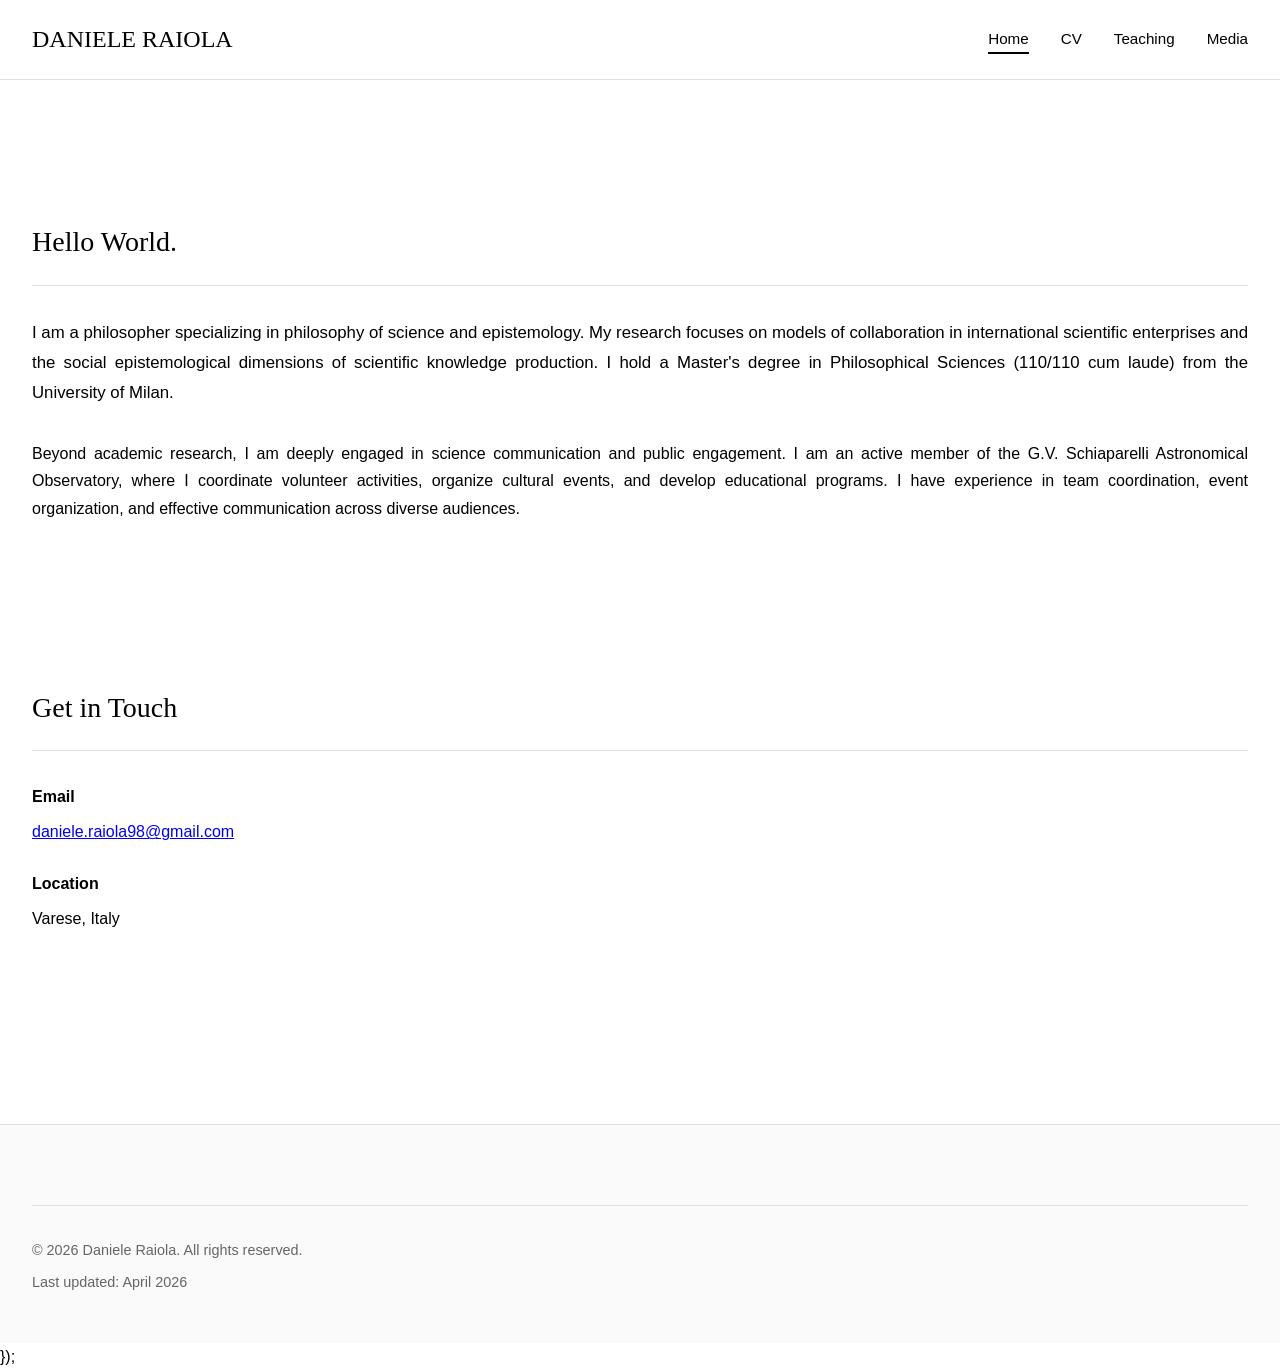
==== index.html @ 585daf6e "Refactor CV and media sections: remove redundant content and enhance layout for larger screens" ====
<!DOCTYPE html>
<html lang="en">
<head>
    <meta charset="UTF-8">
    <meta name="viewport" content="width=device-width, initial-scale=1.0">
    <meta name="description" content="Daniele Raiola - Philosophy of Science, Epistemology, Scientific Collaboration">
    <meta name="author" content="Daniele Raiola">
    <title>Daniele Raiola</title>
    <link rel="stylesheet" href="styles/main.css">
</head>
<body>
    <a href="#main-content" class="skip-to-content">Skip to content</a>

    <!-- Navigation Header -->
    <header class="header">
        <div class="container">
            <div class="header-content">
                <div class="title-block">
                    <h1>DANIELE RAIOLA</h1>
                </div>
                <nav class="nav">
                    <a href="index.html" class="nav-link active">Home</a>
                    <a href="cv.html" class="nav-link">CV</a>
                    <a href="teaching.html" class="nav-link">Teaching</a>
                    <a href="media.html" class="nav-link">Media</a>
                </nav>
            </div>
        </div>
    </header>

    <main id="main-content">
        <!-- Hero/Intro Section -->
        <section class="section">
            <div class="container">
                <h2>Hello World.</h2>
                
                <p class="section-intro">
                    I am a philosopher specializing in philosophy of science and epistemology. 
                    My research focuses on models of collaboration in international scientific enterprises 
                    and the social epistemological dimensions of scientific knowledge production. 
                    I hold a Master's degree in Philosophical Sciences (110/110 cum laude) from the University of Milan.
                </p>

                <p>
                    Beyond academic research, I am deeply engaged in science communication and public engagement. 
                    I am an active member of the G.V. Schiaparelli Astronomical Observatory, where I coordinate volunteer activities, 
                    organize cultural events, and develop educational programs. I have experience in team coordination, 
                    event organization, and effective communication across diverse audiences.
                </p>
            </div>
        </section>

        <!-- Contact Section -->
        <section id="contact" class="section">
            <div class="container">
                <h2>Get in Touch</h2>
                
                <div class="contact-info">
                    <div class="contact-item">
                        <strong>Email</strong>
                        <a href="mailto:daniele.raiola98@gmail.com">daniele.raiola98@gmail.com</a>
                    </div>
                    <div class="contact-item">
                        <strong>Location</strong>
                        Varese, Italy
                    </div>
                </div>
            </div>
        </section>
    </main>

    <!-- Footer -->
    <footer class="footer">
        <div class="container">
            <div class="footer-meta">
                <p class="copyright">© 2026 Daniele Raiola. All rights reserved.</p>
                <p class="last-updated">Last updated: April 2026</p>
            </div>
        </div>
    </footer>

    <!-- Smooth scroll behavior script -->
    <script>
        document.querySelectorAll('a[href^="#"]').forEach(anchor => {
            anchor.addEventListener('click', function (e) {
                e.preventDefault();
                const target = document.querySelector(this.getAttribute('href'));
                if (target) {
                    target.scrollIntoView({
                        behavior: 'smooth',
                        block: 'start'
                    });
                }
            });
        });
    </script>
</body>
</html>
        });
    </script>
</body>
</html>
---- styles/main.css ----
/* ============================================================================
   ACADEMIC PORTFOLIO - DANIELE RAIOLA
   Minimalist design inspired by taralconley.org
   Black/white palette with serif headers
   ============================================================================ */

/* CSS Variables - Minimalist Black/White */
:root {
    --color-bg: #ffffff;
    --color-text: #000000;
    --color-text-light: #666666;
    --color-border: #e0e0e0;
    --color-accent: #0000ee;
    
    --font-serif: Georgia, "Palatino Linotype", "Book Antiqua", serif;
    --font-sans: -apple-system, BlinkMacSystemFont, "Segoe UI", Roboto, "Helvetica Neue", Arial, sans-serif;
    
    --spacing-xs: 0.5rem;
    --spacing-sm: 1rem;
    --spacing-md: 1.5rem;
    --spacing-lg: 2rem;
    --spacing-xl: 3rem;
    
    --transition: all 0.3s ease;
}

/* ============================================================================
   RESET & BASE STYLES
   ============================================================================ */

* {
    margin: 0;
    padding: 0;
    box-sizing: border-box;
}

html {
    scroll-behavior: smooth;
}

body {
    font-family: var(--font-sans);
    background-color: var(--color-bg);
    color: var(--color-text);
    line-height: 1.7;
    letter-spacing: 0;
}

/* ============================================================================
   TYPOGRAPHY
   ============================================================================ */

h1, h2, h3, h4, h5, h6 {
    font-family: var(--font-serif);
    font-weight: 400;
    line-height: 1.3;
    margin-bottom: var(--spacing-md);
    letter-spacing: 0;
}

h1 {
    font-size: 2.5rem;
    margin-bottom: var(--spacing-xs);
}

h2 {
    font-size: 1.75rem;
    margin-top: var(--spacing-xl);
    margin-bottom: var(--spacing-lg);
    border-bottom: 1px solid var(--color-border);
    padding-bottom: var(--spacing-md);
}

h3 {
    font-size: 1.25rem;
    margin-top: var(--spacing-lg);
    margin-bottom: var(--spacing-md);
}

h4 {
    font-size: 1.05rem;
    font-weight: 500;
    margin-bottom: var(--spacing-sm);
}

p {
    margin-bottom: var(--spacing-md);
    text-align: justify;
}

.tagline {
    font-size: 1rem;
    color: var(--color-text-light);
    font-weight: normal;
    margin-bottom: 0;
}

.section-intro {
    font-size: 1.05rem;
    line-height: 1.8;
    margin-bottom: var(--spacing-lg);
    color: var(--color-text);
}

/* ============================================================================
   LINKS & INTERACTIVE
   ============================================================================ */

a {
    color: var(--color-accent);
    text-decoration: underline;
    transition: color var(--transition);
}

a:hover {
    color: #000066;
    text-decoration: underline;
}

a.nav-link {
    text-decoration: none;
    color: var(--color-text);
    border-bottom: 2px solid transparent;
    transition: border-color var(--transition);
}

a.nav-link:hover {
    border-bottom: 2px solid var(--color-text);
    color: var(--color-text);
}

/* ============================================================================
   LAYOUT & CONTAINER
   ============================================================================ */

.container {
    max-width: 1400px;
    margin: 0 auto;
    padding: 0 var(--spacing-lg);
}

main {
    padding: var(--spacing-xl) 0;
}

.section {
    padding: var(--spacing-xl) 0;
    border-bottom: none;
}

.section:last-child {
    padding-bottom: var(--spacing-xl);
}

/* ============================================================================
   ACCESSIBILITY
   ============================================================================ */

.skip-to-content {
    position: absolute;
    top: -40px;
    left: 0;
    background: #000;
    color: #fff;
    padding: 8px;
    text-decoration: none;
    z-index: 100;
}

.skip-to-content:focus {
    top: 0;
}

/* ============================================================================
   HEADER & NAVIGATION
   ============================================================================ */

.header {
    background-color: var(--color-bg);
    border-bottom: 1px solid var(--color-border);
    position: sticky;
    top: 0;
    z-index: 100;
}

.header-content {
    display: flex;
    justify-content: space-between;
    align-items: center;
    padding: var(--spacing-md) 0;
    gap: var(--spacing-lg);
}

.title-block h1 {
    font-size: 1.5rem;
    margin-bottom: 0;
}

.nav {
    display: flex;
    gap: var(--spacing-lg);
    flex-wrap: wrap;
    justify-content: flex-end;
    align-items: center;
}

.nav-link {
    font-size: 0.95rem;
    font-weight: 500;
    color: var(--color-text);
    border-bottom: 2px solid transparent;
    transition: border-color var(--transition);
}

.nav-link:hover,
.nav-link.active {
    border-bottom: 2px solid var(--color-text);
}

/* ============================================================================
   EDUCATION & WORK ITEMS
   ============================================================================ */

.education-item,
.work-item {
    margin-bottom: var(--spacing-lg);
    padding-bottom: var(--spacing-lg);
    border-bottom: 1px solid var(--color-border);
}

.education-item:last-child,
.work-item:last-child {
    border-bottom: none;
    margin-bottom: 0;
    padding-bottom: 0;
}

.education-header,
.work-header {
    display: flex;
    justify-content: space-between;
    align-items: baseline;
    gap: var(--spacing-md);
    margin-bottom: var(--spacing-sm);
    flex-wrap: wrap;
}

.degree-title,
.position-title {
    margin-bottom: 0;
    font-size: 1.15rem;
    font-family: var(--font-serif);
}

.grade {
    font-size: 0.9rem;
    color: var(--color-text-light);
    font-weight: normal;
    white-space: nowrap;
}

.institution,
.organization {
    font-size: 1rem;
    color: var(--color-text);
    margin-bottom: var(--spacing-xs);
    font-weight: 500;
}

.date {
    font-size: 0.9rem;
    color: var(--color-text-light);
    margin-bottom: var(--spacing-md);
}

.details-list {
    list-style: none;
    padding-left: 0;
}

.details-list li {
    margin-bottom: var(--spacing-sm);
    color: var(--color-text);
    padding-left: var(--spacing-md);
    position: relative;
}

.details-list li::before {
    content: "•";
    position: absolute;
    left: 0;
    color: var(--color-text-light);
}

.details-list strong {
    color: var(--color-text);
    font-weight: 600;
}

/* ============================================================================
   SKILLS SECTION
   ============================================================================ */

.skills-grid {
    display: grid;
    grid-template-columns: repeat(auto-fit, minmax(250px, 1fr));
    gap: var(--spacing-lg);
    margin-top: var(--spacing-lg);
}

.skill-category {
    padding: var(--spacing-lg);
    border: 1px solid var(--color-border);
    background-color: #fafafa;
    border-radius: 0;
}

.skill-category-title {
    font-family: var(--font-serif);
    font-size: 1.1rem;
    margin-bottom: var(--spacing-md);
    color: var(--color-text);
    font-weight: 400;
}

.skill-list {
    list-style: none;
}

.skill-list li {
    padding: var(--spacing-xs) 0;
    color: var(--color-text);
    border-bottom: 1px solid var(--color-border);
    font-size: 0.95rem;
}

.skill-list li:last-child {
    border-bottom: none;
}

/* ============================================================================
   SPEAKING & CONFERENCES
   ============================================================================ */

.speaking-subsection {
    margin-bottom: var(--spacing-xl);
}

.speaking-subsection:last-child {
    margin-bottom: 0;
}

.subsection-title {
    font-family: var(--font-serif);
    font-size: 1.3rem;
    color: var(--color-text);
    margin-top: var(--spacing-lg);
    margin-bottom: var(--spacing-md);
    font-weight: 400;
    border-left: 3px solid var(--color-text);
    padding-left: var(--spacing-md);
}

.speaking-item {
    margin-bottom: var(--spacing-lg);
    padding-bottom: var(--spacing-lg);
    border-bottom: 1px solid var(--color-border);
}

.speaking-item:last-child {
    border-bottom: none;
    margin-bottom: 0;
    padding-bottom: 0;
}

.speaking-title {
    font-family: var(--font-serif);
    font-size: 1.1rem;
    color: var(--color-text);
    margin-bottom: var(--spacing-xs);
    font-weight: 400;
}

.speaking-subtitle {
    font-size: 0.95rem;
    color: var(--color-text-light);
    font-style: italic;
    margin-bottom: var(--spacing-sm);
}

.location {
    font-size: 0.95rem;
    color: var(--color-text-light);
    margin-top: var(--spacing-xs);
}

/* ============================================================================
   REFERENCES & CERTIFICATES
   ============================================================================ */

.references-grid {
    display: grid;
    grid-template-columns: repeat(auto-fit, minmax(280px, 1fr));
    gap: var(--spacing-lg);
    margin-top: var(--spacing-lg);
}

.reference-item,
.certificate-item {
    padding: var(--spacing-lg);
    border: 1px solid var(--color-border);
    background-color: #fafafa;
    border-radius: 0;
}

.reference-name {
    font-family: var(--font-serif);
    font-size: 1.1rem;
    margin-bottom: var(--spacing-xs);
    font-weight: 400;
}

.reference-title {
    font-size: 0.95rem;
    color: var(--color-text-light);
    margin-bottom: var(--spacing-sm);
}

.reference-contact {
    list-style: none;
}

.reference-contact li {
    font-size: 0.9rem;
    color: var(--color-text-light);
    margin-bottom: var(--spacing-xs);
}

.reference-contact li:last-child {
    margin-bottom: 0;
}

.cert-title {
    font-family: var(--font-serif);
    font-size: 1.1rem;
    margin-bottom: var(--spacing-xs);
    font-weight: 400;
}

.cert-issuer {
    font-size: 0.95rem;
    color: var(--color-text-light);
    margin-bottom: var(--spacing-sm);
}
}

.reference-title {
    font-size: 0.95rem;
    color: var(--color-text-secondary);
    margin-bottom: var(--spacing-sm);
}

.reference-contact {
    list-style: none;
}

.reference-contact li {
    font-size: 0.9rem;
    color: var(--color-text-secondary);
    margin-bottom: var(--spacing-xs);
}

.reference-contact li:last-child {
    margin-bottom: 0;
}

.cert-title {
    font-size: 1.1rem;
    margin-bottom: var(--spacing-xs);
}

.cert-issuer {
    font-size: 0.95rem;
    color: var(--color-text-secondary);
    margin-bottom: var(--spacing-sm);
}

/* ============================================================================
   FOOTER / CONTACT
   ============================================================================ */

.footer {
    background-color: #fafafa;
    border-top: 1px solid var(--color-border);
    padding: var(--spacing-xl) 0;
    margin-top: var(--spacing-xl);
}

.contact-info {
    display: flex;
    flex-direction: column;
    gap: var(--spacing-md);
    margin-bottom: var(--spacing-xl);
    font-size: 1rem;
}

.contact-item {
    display: flex;
    flex-direction: column;
    gap: var(--spacing-xs);
}

.contact-item strong {
    font-weight: 600;
}

.contact-item a {
    color: var(--color-accent);
    text-decoration: underline;
}

.contact-item a:hover {
    color: #000066;
}

.footer-meta {
    padding-top: var(--spacing-lg);
    border-top: 1px solid var(--color-border);
    font-size: 0.9rem;
    color: var(--color-text-light);
    text-align: center;
    margin-top: var(--spacing-lg);
}

.copyright {
    margin-bottom: var(--spacing-xs);
}

.last-updated {
    margin-bottom: 0;
}

.external-links {
    margin-top: var(--spacing-lg);
    padding-top: var(--spacing-lg);
    border-top: 1px solid var(--color-border);
    display: flex;
    gap: var(--spacing-md);
    justify-content: center;
    flex-wrap: wrap;
    font-size: 0.95rem;
}

.external-links a {
    color: var(--color-accent);
    text-decoration: underline;
}

/* ============================================================================
   DOWNLOAD SECTION
   ============================================================================ */

.download-section {
    margin: var(--spacing-lg) 0;
    text-align: center;
}

.download-btn {
    display: inline-block;
    padding: var(--spacing-sm) var(--spacing-lg);
    background-color: var(--color-text);
    color: var(--color-bg);
    border: 1px solid var(--color-text);
    border-radius: 0;
    font-weight: 500;
    font-size: 0.95rem;
    transition: var(--transition);
    text-decoration: none;
    cursor: pointer;
}

.download-btn:hover {
    background-color: #333;
    border-color: #333;
    color: var(--color-bg);
}

/* ============================================================================
   RESPONSIVE DESIGN
   ============================================================================ */

@media (max-width: 768px) {
    h1 {
        font-size: 2rem;
    }

    h2 {
        font-size: 1.5rem;
    }

    .container {
        padding: 0 var(--spacing-md);
    }

    .header-content {
        flex-direction: column;
        align-items: flex-start;
        padding: var(--spacing-md) 0;
        gap: var(--spacing-md);
    }

    .nav {
        width: 100%;
        justify-content: flex-start;
        gap: var(--spacing-md);
    }

    .nav-link {
        font-size: 0.9rem;
    }

    .education-header,
    .work-header {
        flex-direction: column;
        align-items: flex-start;
    }

    .grade {
        margin-top: var(--spacing-sm);
    }

    .skills-grid {
        grid-template-columns: 1fr;
    }

    .references-grid {
        grid-template-columns: 1fr;
    }

    main {
        padding: var(--spacing-lg) 0;
    }

    .section {
        padding: var(--spacing-lg) 0;
    }

    .header-content {
        gap: var(--spacing-md);
    }
}

@media (max-width: 480px) {
    h1 {
        font-size: 1.5rem;
    }

    h2 {
        font-size: 1.25rem;
    }

    .container {
        padding: 0 var(--spacing-sm);
    }

    .tagline {
        font-size: 0.95rem;
    }

    .nav {
        gap: var(--spacing-sm);
        flex-direction: column;
        align-items: flex-start;
    }

    .nav-link {
        font-size: 0.85rem;
    }

    .details-list li {
        padding-left: var(--spacing-md);
        font-size: 0.95rem;
    }

    .section {
        padding: var(--spacing-md) 0;
    }

    .speaking-subsection {
        margin-bottom: var(--spacing-lg);
    }

    .subsection-title {
        font-size: 1.1rem;
    }

    .external-links {
        flex-direction: column;
        gap: var(--spacing-sm);
    }
}

/* ============================================================================
   EXTRA LARGE SCREENS (1920px+)
   ============================================================================ */

@media (min-width: 1920px) {
    .container {
        max-width: 1600px;
    }

    h1 {
        font-size: 3rem;
    }

    h2 {
        font-size: 2rem;
    }

    h3 {
        font-size: 1.5rem;
    }

    p {
        font-size: 1.1rem;
    }

    .section-intro {
        font-size: 1.2rem;
    }
}

/* ============================================================================
   PRINT STYLES
   ============================================================================ */

@media print {
    .header {
        border-bottom: 1px solid #000;
        background-color: #fff;
        color: #000;
    }

    .nav {
        display: none;
    }

    body {
        background-color: #fff;
        color: #000;
    }

    a {
        color: #0000ee;
    }

    .footer {
        border-top: 1px solid #000;
    }
}
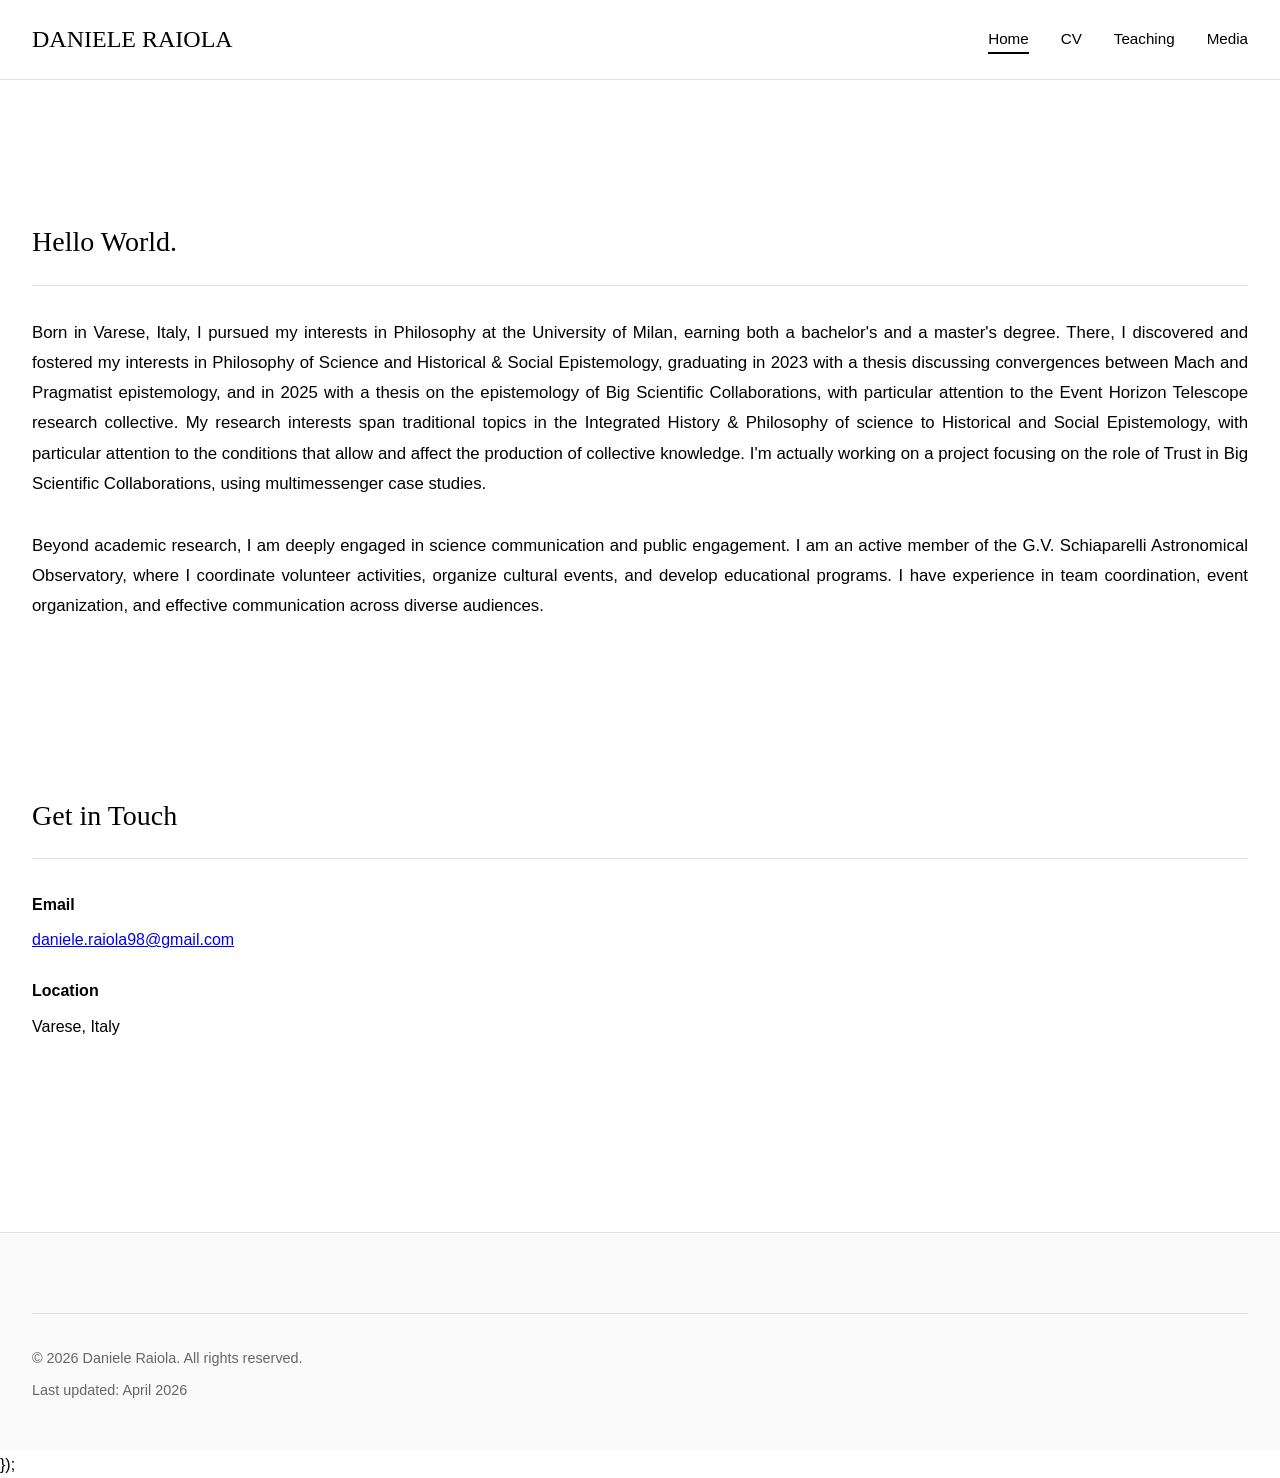
==== commit 7c9e5ec5: "Update personal introduction and add master thesis details to media section" ====
--- a/index.html
+++ b/index.html
@@ -35,13 +35,12 @@
                 <h2>Hello World.</h2>
                 
                 <p class="section-intro">
-                    I am a philosopher specializing in philosophy of science and epistemology. 
-                    My research focuses on models of collaboration in international scientific enterprises 
-                    and the social epistemological dimensions of scientific knowledge production. 
-                    I hold a Master's degree in Philosophical Sciences (110/110 cum laude) from the University of Milan.
+                    Born in Varese, Italy, I pursued my interests in Philosophy at the University of Milan, earning both a bachelor's and a master's degree. There, I discovered and fostered my interests in Philosophy of Science and Historical & Social Epistemology, graduating in 2023 with a thesis discussing convergences between Mach and Pragmatist epistemology, and in 2025 with a thesis on the epistemology of Big Scientific Collaborations, with particular attention to the Event Horizon Telescope research collective.
+                    My research interests span traditional topics in the Integrated History & Philosophy of science to Historical and Social Epistemology, with particular attention to the conditions that allow and affect the production of collective knowledge.
+                    I'm actually working on a project focusing on the role of Trust in Big Scientific Collaborations, using multimessenger case studies.
                 </p>
 
-                <p>
+                <p class="section-intro">
                     Beyond academic research, I am deeply engaged in science communication and public engagement. 
                     I am an active member of the G.V. Schiaparelli Astronomical Observatory, where I coordinate volunteer activities, 
                     organize cultural events, and develop educational programs. I have experience in team coordination, 
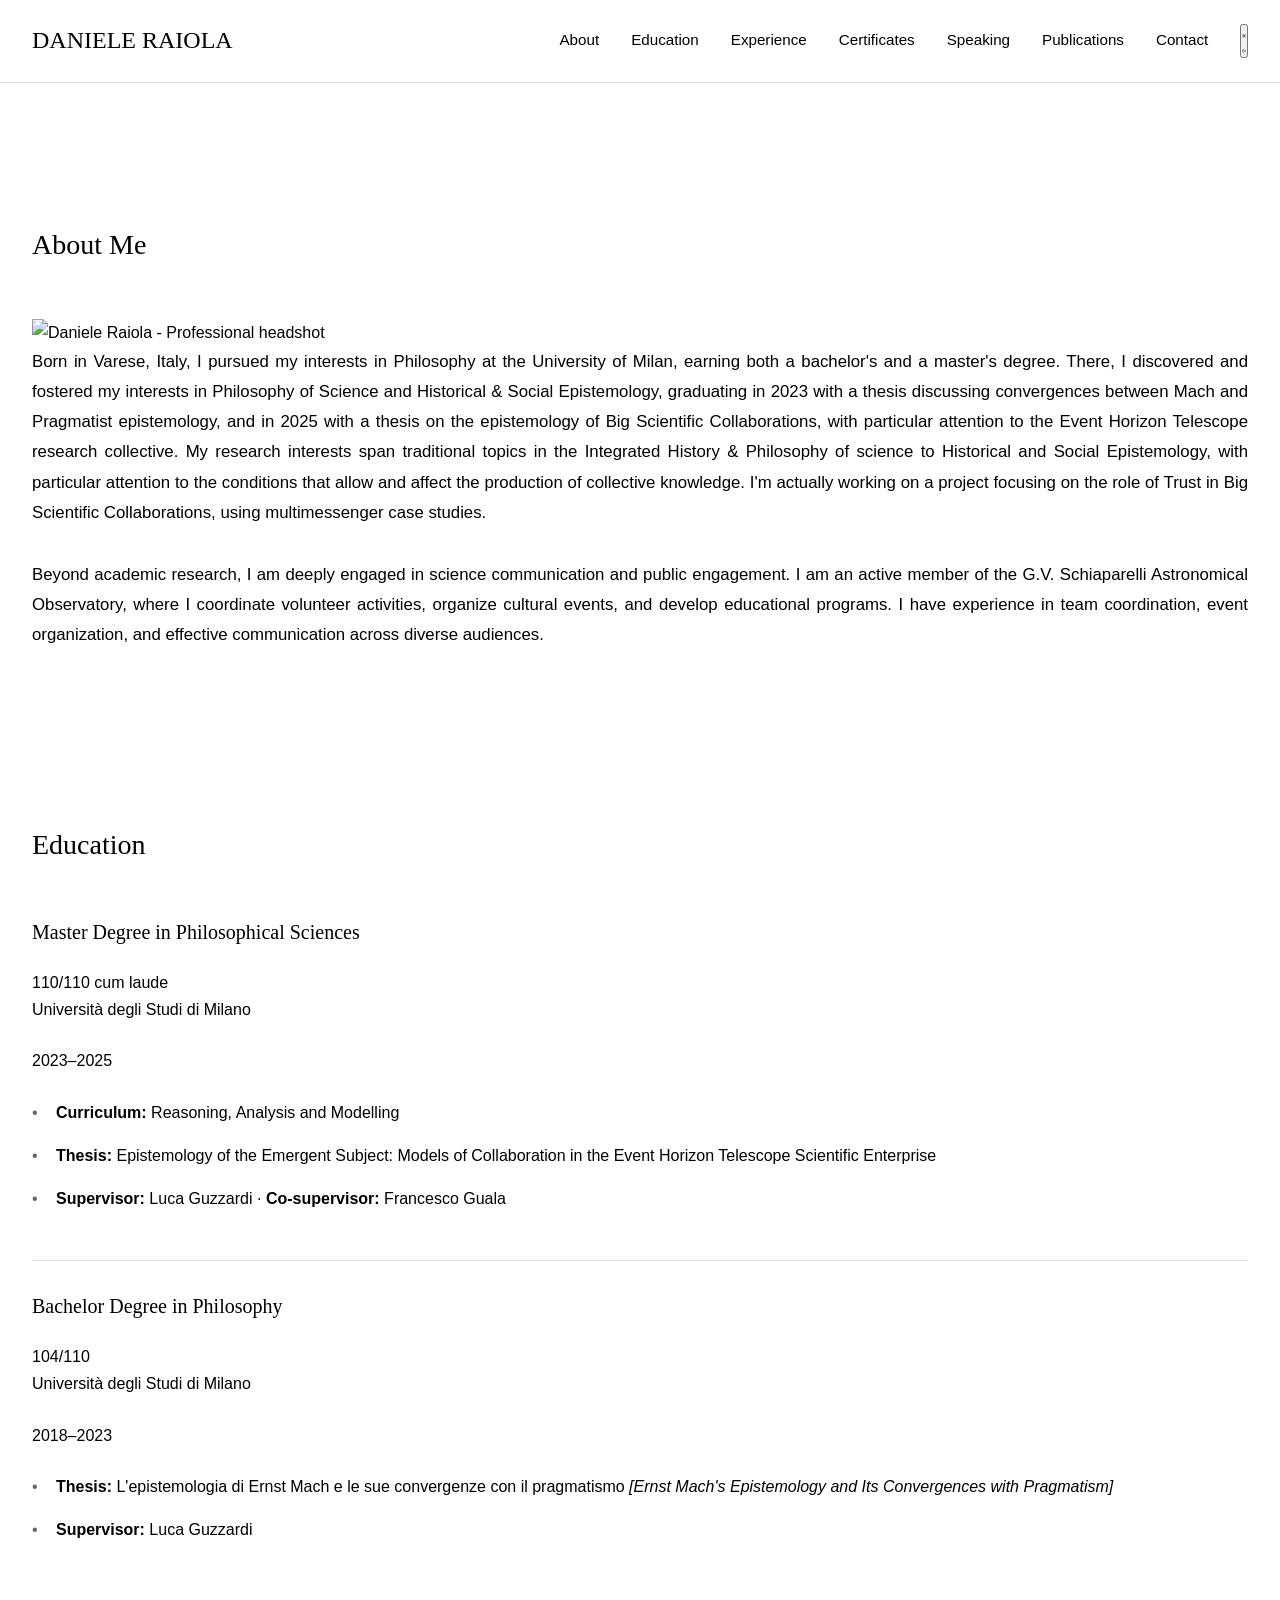
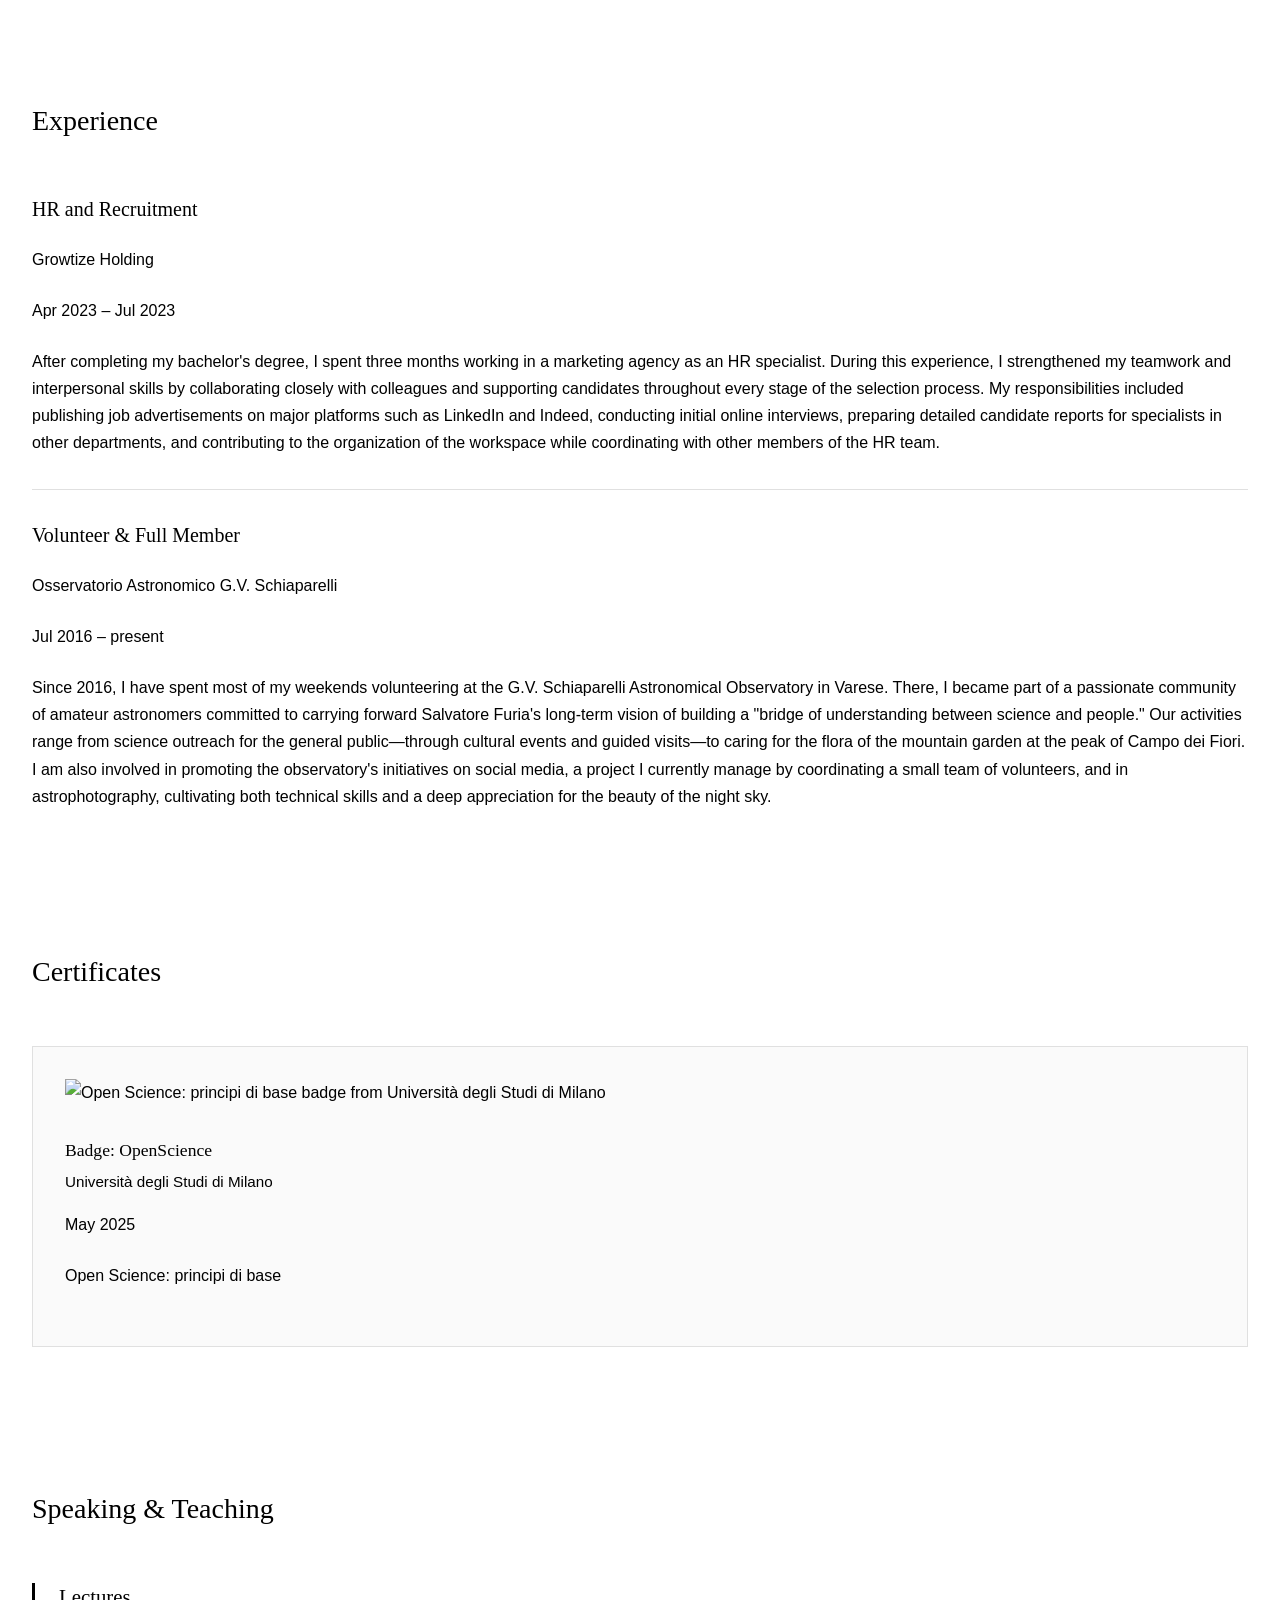
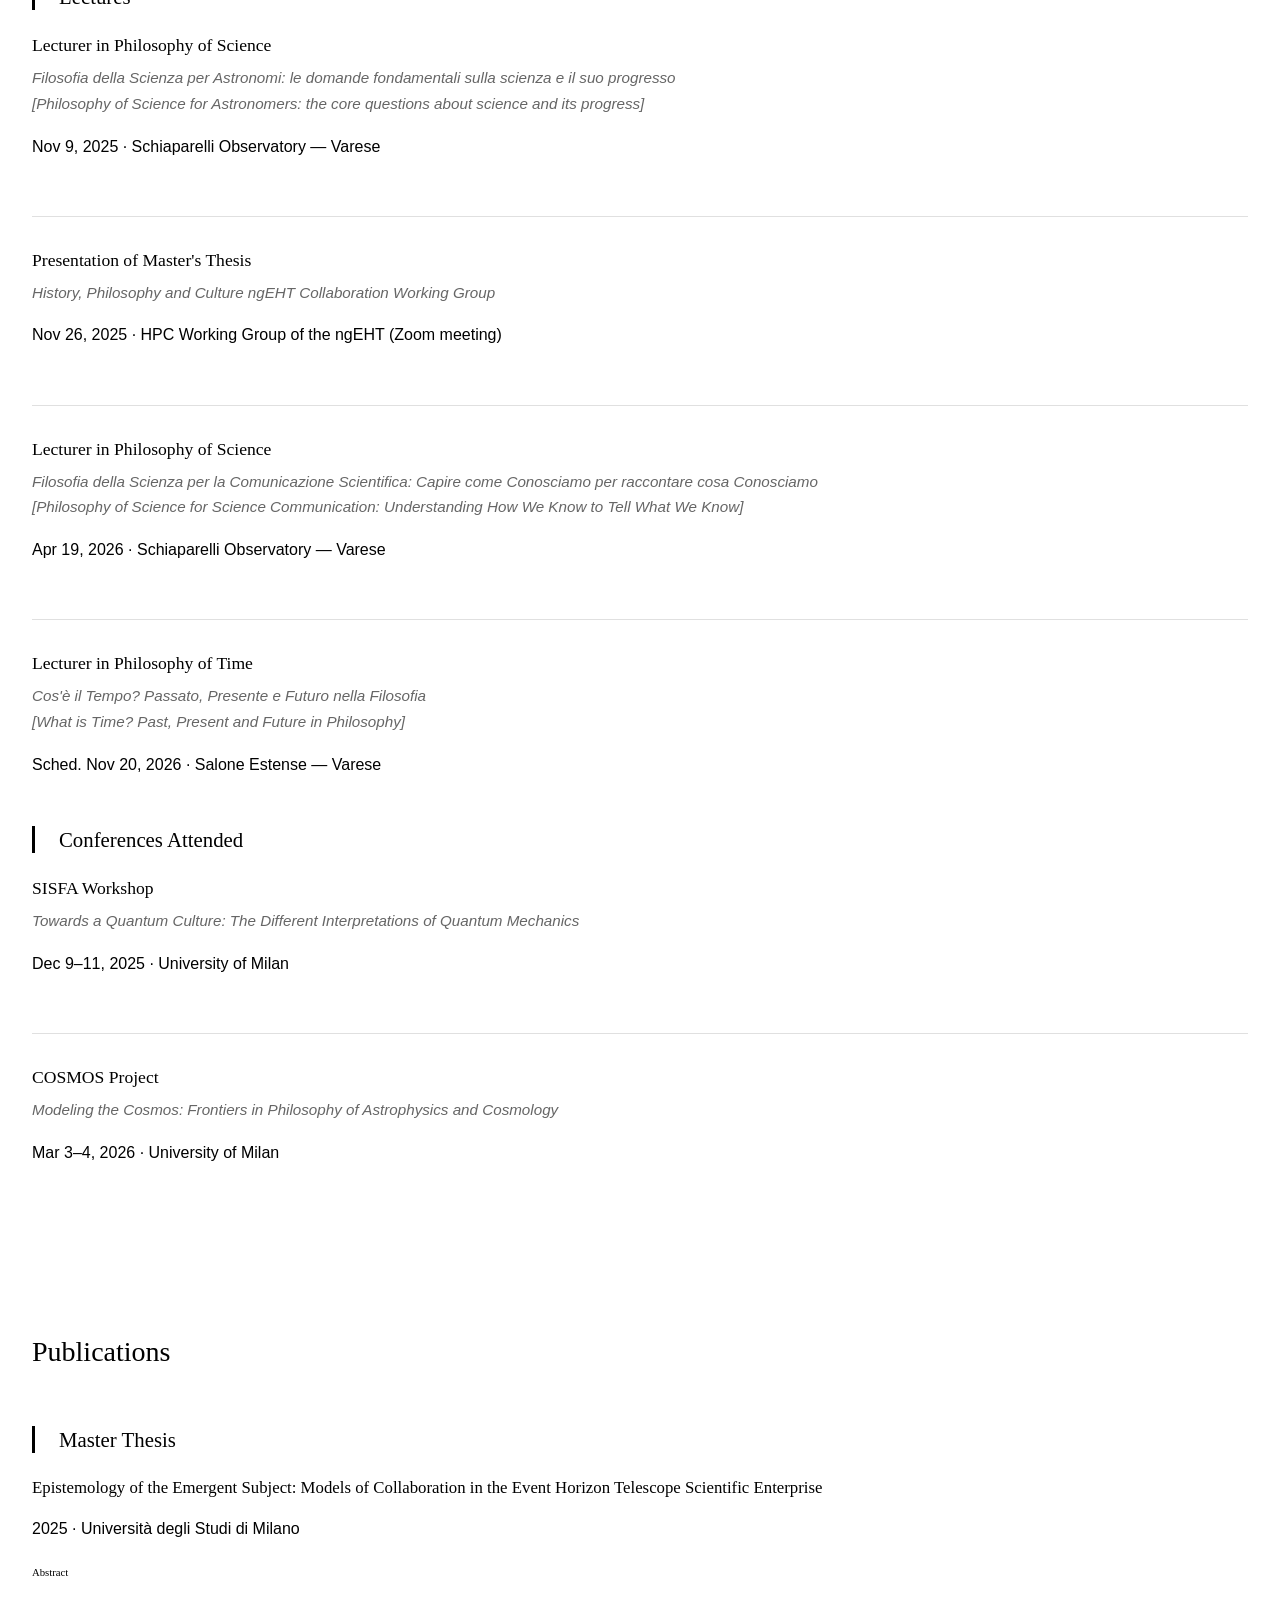
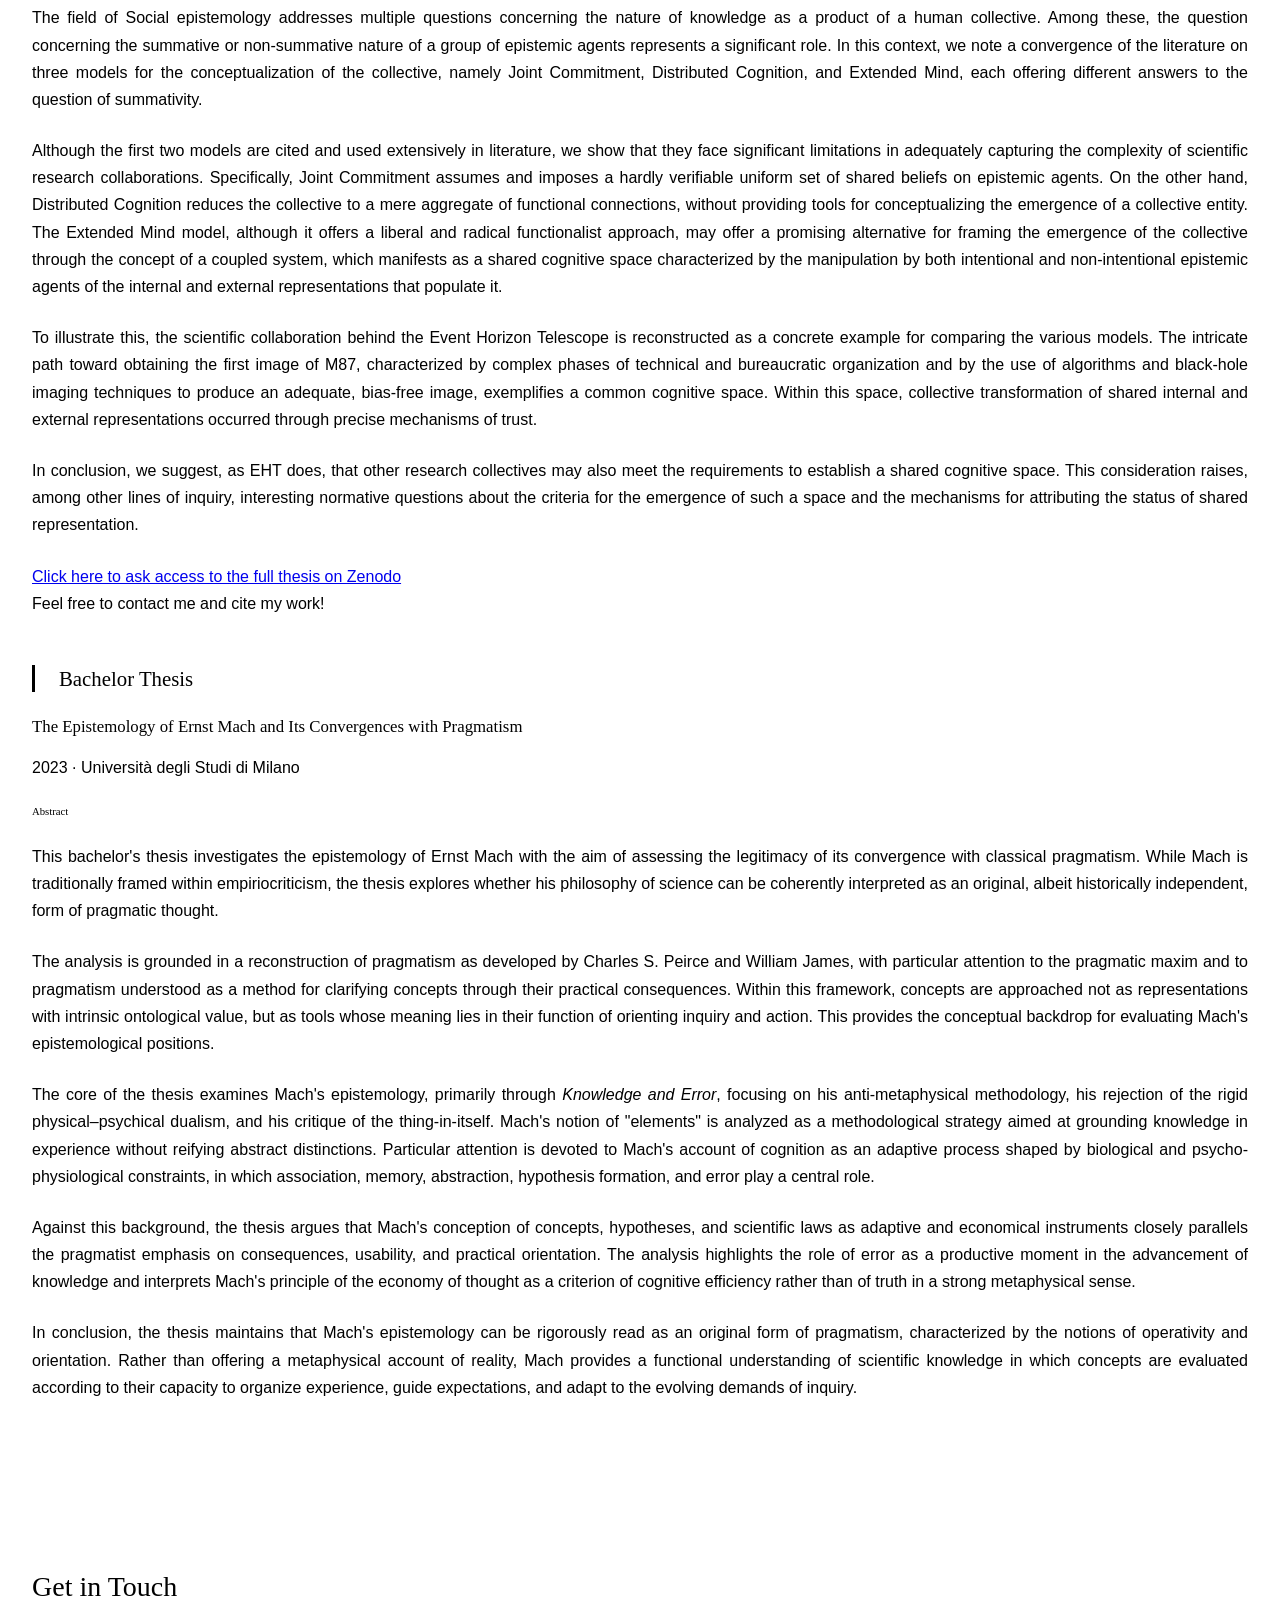
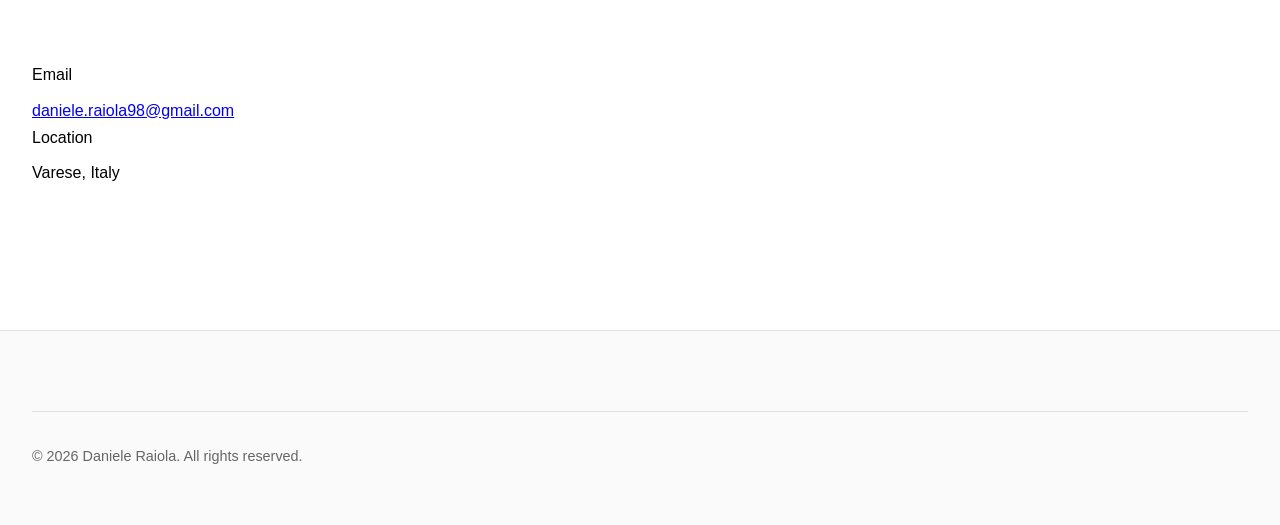
==== commit c7f3f35d: "Refactor navigation by replacing 'Skills' section with 'Certificates' and enhance active link update" ====
--- a/index.html
+++ b/index.html
@@ -9,9 +9,6 @@
     <link rel="stylesheet" href="styles/main.css">
 </head>
 <body>
-    <a href="#main-content" class="skip-to-content">Skip to content</a>
-
-    <!-- Navigation Header -->
     <header class="header">
         <div class="container">
             <div class="header-content">
@@ -19,83 +16,376 @@
                     <h1>DANIELE RAIOLA</h1>
                 </div>
                 <nav class="nav">
-                    <a href="index.html" class="nav-link active">Home</a>
-                    <a href="cv.html" class="nav-link">CV</a>
-                    <a href="teaching.html" class="nav-link">Teaching</a>
-                    <a href="media.html" class="nav-link">Media</a>
+                    <a href="#about" class="nav-link">About</a>
+                    <a href="#education" class="nav-link">Education</a>
+                    <a href="#experience" class="nav-link">Experience</a>
+                    <a href="#certificates" class="nav-link">Certificates</a>
+                    <a href="#teaching" class="nav-link">Speaking</a>
+                    <a href="#publications" class="nav-link">Publications</a>
+                    <a href="#contact" class="nav-link">Contact</a>
+                    <button class="theme-toggle" id="theme-toggle" aria-label="Toggle dark mode" title="Toggle dark mode">
+                        <span class="theme-toggle-thumb">
+                            <svg class="icon-sun" xmlns="http://www.w3.org/2000/svg" viewBox="0 0 24 24" fill="none" stroke="currentColor" stroke-width="2.5" stroke-linecap="round" stroke-linejoin="round">
+                                <circle cx="12" cy="12" r="5"></circle>
+                                <line x1="12" y1="1" x2="12" y2="3"></line>
+                                <line x1="12" y1="21" x2="12" y2="23"></line>
+                                <line x1="4.22" y1="4.22" x2="5.64" y2="5.64"></line>
+                                <line x1="18.36" y1="18.36" x2="19.78" y2="19.78"></line>
+                                <line x1="1" y1="12" x2="3" y2="12"></line>
+                                <line x1="21" y1="12" x2="23" y2="12"></line>
+                                <line x1="4.22" y1="19.78" x2="5.64" y2="18.36"></line>
+                                <line x1="18.36" y1="5.64" x2="19.78" y2="4.22"></line>
+                            </svg>
+                            <svg class="icon-moon" xmlns="http://www.w3.org/2000/svg" viewBox="0 0 24 24" fill="none" stroke="currentColor" stroke-width="2.5" stroke-linecap="round" stroke-linejoin="round">
+                                <path d="M21 12.79A9 9 0 1 1 11.21 3 7 7 0 0 0 21 12.79z"></path>
+                            </svg>
+                        </span>
+                    </button>
                 </nav>
             </div>
         </div>
     </header>
 
     <main id="main-content">
-        <!-- Hero/Intro Section -->
-        <section class="section">
-            <div class="container">
-                <h2>Hello World.</h2>
+        <section id="about" class="section">
+            <div class="container">
+                <h2>About Me</h2>
                 
-                <p class="section-intro">
-                    Born in Varese, Italy, I pursued my interests in Philosophy at the University of Milan, earning both a bachelor's and a master's degree. There, I discovered and fostered my interests in Philosophy of Science and Historical & Social Epistemology, graduating in 2023 with a thesis discussing convergences between Mach and Pragmatist epistemology, and in 2025 with a thesis on the epistemology of Big Scientific Collaborations, with particular attention to the Event Horizon Telescope research collective.
-                    My research interests span traditional topics in the Integrated History & Philosophy of science to Historical and Social Epistemology, with particular attention to the conditions that allow and affect the production of collective knowledge.
-                    I'm actually working on a project focusing on the role of Trust in Big Scientific Collaborations, using multimessenger case studies.
-                </p>
-
-                <p class="section-intro">
-                    Beyond academic research, I am deeply engaged in science communication and public engagement. 
-                    I am an active member of the G.V. Schiaparelli Astronomical Observatory, where I coordinate volunteer activities, 
-                    organize cultural events, and develop educational programs. I have experience in team coordination, 
-                    event organization, and effective communication across diverse audiences.
-                </p>
-            </div>
-        </section>
-
-        <!-- Contact Section -->
+                <div class="about-grid">
+                    <div class="about-image">
+                        <img src="assets/daniele-photo.jpg" alt="Daniele Raiola - Professional headshot" class="profile-photo">
+                    </div>
+                    
+                    <div class="about-text">
+                        <p class="section-intro">
+                            Born in Varese, Italy, I pursued my interests in Philosophy at the University of Milan, earning both a bachelor's and a master's degree. There, I discovered and fostered my interests in Philosophy of Science and Historical & Social Epistemology, graduating in 2023 with a thesis discussing convergences between Mach and Pragmatist epistemology, and in 2025 with a thesis on the epistemology of Big Scientific Collaborations, with particular attention to the Event Horizon Telescope research collective.
+                            My research interests span traditional topics in the Integrated History & Philosophy of science to Historical and Social Epistemology, with particular attention to the conditions that allow and affect the production of collective knowledge.
+                            I'm actually working on a project focusing on the role of Trust in Big Scientific Collaborations, using multimessenger case studies.
+                        </p>
+
+                        <p class="section-intro">
+                            Beyond academic research, I am deeply engaged in science communication and public engagement. 
+                            I am an active member of the G.V. Schiaparelli Astronomical Observatory, where I coordinate volunteer activities, 
+                            organize cultural events, and develop educational programs. I have experience in team coordination, 
+                            event organization, and effective communication across diverse audiences.
+                        </p>
+                    </div>
+                </div>
+            </div>
+        </section>
+
+        <section id="education" class="section">
+            <div class="container">
+                <h2>Education</h2>
+                
+                <article class="education-item">
+                    <div class="item-header">
+                        <h3 class="item-title">Master Degree in Philosophical Sciences</h3>
+                        <span class="item-grade">110/110 cum laude</span>
+                    </div>
+                    <p class="item-org">Università degli Studi di Milano</p>
+                    <p class="item-date">2023–2025</p>
+                    <ul class="details-list">
+                        <li><strong>Curriculum:</strong> Reasoning, Analysis and Modelling</li>
+                        <li><strong>Thesis:</strong> Epistemology of the Emergent Subject: Models of Collaboration in the Event Horizon Telescope Scientific Enterprise</li>
+                        <li><strong>Supervisor:</strong> Luca Guzzardi · <strong>Co-supervisor:</strong> Francesco Guala</li>
+                    </ul>
+                </article>
+
+                <article class="education-item">
+                    <div class="item-header">
+                        <h3 class="item-title">Bachelor Degree in Philosophy</h3>
+                        <span class="item-grade">104/110</span>
+                    </div>
+                    <p class="item-org">Università degli Studi di Milano</p>
+                    <p class="item-date">2018–2023</p>
+                    <ul class="details-list">
+                        <li><strong>Thesis:</strong> L'epistemologia di Ernst Mach e le sue convergenze con il pragmatismo <em>[Ernst Mach's Epistemology and Its Convergences with Pragmatism]</em></li>
+                        <li><strong>Supervisor:</strong> Luca Guzzardi</li>
+                    </ul>
+                </article>
+            </div>
+        </section>
+
+        <section id="experience" class="section">
+            <div class="container">
+                <h2>Experience</h2>
+
+                <article class="work-item">
+                    <div class="item-header">
+                        <h3 class="item-title">HR and Recruitment</h3>
+                    </div>
+                    <p class="item-org">Growtize Holding</p>
+                    <p class="item-date">Apr 2023 – Jul 2023</p>
+                    <ul class="details-list">
+                        After completing my bachelor's degree, I spent three months working in a marketing agency as an HR specialist. During this experience, I strengthened my teamwork and interpersonal skills by collaborating closely with colleagues and supporting candidates throughout every stage of the selection process. My responsibilities included publishing job advertisements on major platforms such as LinkedIn and Indeed, conducting initial online interviews, preparing detailed candidate reports for specialists in other departments, and contributing to the organization of the workspace while coordinating with other members of the HR team.
+                    </ul>
+                </article>
+
+                <article class="work-item">
+                    <div class="item-header">
+                        <h3 class="item-title">Volunteer & Full Member</h3>
+                    </div>
+                    <p class="item-org">Osservatorio Astronomico G.V. Schiaparelli</p>
+                    <p class="item-date">Jul 2016 – present</p>
+                    <ul class="details-list">
+                        Since 2016, I have spent most of my weekends volunteering at the G.V. Schiaparelli Astronomical Observatory in Varese. There, I became part of a passionate community of amateur astronomers committed to carrying forward Salvatore Furia's long-term vision of building a "bridge of understanding between science and people." Our activities range from science outreach for the general public—through cultural events and guided visits—to caring for the flora of the mountain garden at the peak of Campo dei Fiori. I am also involved in promoting the observatory's initiatives on social media, a project I currently manage by coordinating a small team of volunteers, and in astrophotography, cultivating both technical skills and a deep appreciation for the beauty of the night sky.
+                    </ul>
+                </article>
+            </div>
+        </section>
+
+        <section id="certificates" class="section">
+            <div class="container">
+                <h2>Certificates</h2>
+                
+                <article class="certificate-item">
+                    <div class="certificate-badge">
+                        <img src="assets/open-science-badge.png" alt="Open Science: principi di base badge from Università degli Studi di Milano" class="badge-image">
+                    </div>
+                    <div class="certificate-details">
+                        <h3 class="cert-title">Badge: OpenScience</h3>
+                        <p class="cert-issuer">Università degli Studi di Milano</p>
+                        <p class="cert-date">May 2025</p>
+                        <p class="cert-description">Open Science: principi di base</p>
+                    </div>
+                </article>
+            </div>
+        </section>
+
+        <section id="teaching" class="section">
+            <div class="container">
+                <h2>Speaking & Teaching</h2>
+
+                <div class="speaking-subsection">
+                    <h3 class="subsection-title">Lectures</h3>
+                    
+                    <article class="speaking-item">
+                        <h4 class="speaking-title">Lecturer in Philosophy of Science</h4>
+                        <p class="speaking-subtitle"><em>Filosofia della Scienza per Astronomi: le domande fondamentali sulla scienza e il suo progresso</em><br>[Philosophy of Science for Astronomers: the core questions about science and its progress]</p>
+                        <p class="speaking-meta">Nov 9, 2025 · Schiaparelli Observatory — Varese</p>
+                    </article>
+
+                    <article class="speaking-item">
+                        <h4 class="speaking-title">Presentation of Master's Thesis</h4>
+                        <p class="speaking-subtitle"><em>History, Philosophy and Culture ngEHT Collaboration Working Group</em></p>
+                        <p class="speaking-meta">Nov 26, 2025 · HPC Working Group of the ngEHT (Zoom meeting)</p>
+                    </article>
+
+                    <article class="speaking-item">
+                        <h4 class="speaking-title">Lecturer in Philosophy of Science</h4>
+                        <p class="speaking-subtitle"><em>Filosofia della Scienza per la Comunicazione Scientifica: Capire come Conosciamo per raccontare cosa Conosciamo</em><br>[Philosophy of Science for Science Communication: Understanding How We Know to Tell What We Know]</p>
+                        <p class="speaking-meta">Apr 19, 2026 · Schiaparelli Observatory — Varese</p>
+                    </article>
+
+                    <article class="speaking-item">
+                        <h4 class="speaking-title">Lecturer in Philosophy of Time</h4>
+                        <p class="speaking-subtitle"><em>Cos'è il Tempo? Passato, Presente e Futuro nella Filosofia</em><br>[What is Time? Past, Present and Future in Philosophy]</p>
+                        <p class="speaking-meta">Sched. Nov 20, 2026 · Salone Estense — Varese</p>
+                    </article>
+                </div>
+
+                <div class="speaking-subsection">
+                    <h3 class="subsection-title">Conferences Attended</h3>
+                    
+                    <article class="speaking-item">
+                        <h4 class="speaking-title">SISFA Workshop</h4>
+                        <p class="speaking-subtitle"><em>Towards a Quantum Culture: The Different Interpretations of Quantum Mechanics</em></p>
+                        <p class="speaking-meta">Dec 9–11, 2025 · University of Milan</p>
+                    </article>
+
+                    <article class="speaking-item">
+                        <h4 class="speaking-title">COSMOS Project</h4>
+                        <p class="speaking-subtitle"><em>Modeling the Cosmos: Frontiers in Philosophy of Astrophysics and Cosmology</em></p>
+                        <p class="speaking-meta">Mar 3–4, 2026 · University of Milan</p>
+                    </article>
+                </div>
+            </div>
+        </section>
+
+        <section id="publications" class="section">
+            <div class="container">
+                <h2>Publications</h2>
+
+                <div class="speaking-subsection">
+                    <h3 class="subsection-title">Master Thesis</h3>
+                    <article class="thesis-item">
+                        <h4 class="thesis-title">Epistemology of the Emergent Subject: Models of Collaboration in the Event Horizon Telescope Scientific Enterprise</h4>
+                        <p class="thesis-date">2025 · Università degli Studi di Milano</p>
+                        <div class="thesis-abstract">
+                            <h6>Abstract</h6>
+                            <p>
+                                The field of Social epistemology addresses multiple questions concerning the nature of knowledge as a product of a human collective. Among these, the question concerning the summative or non-summative nature of a group of epistemic agents represents a significant role. In this context, we note a convergence of the literature on three models for the conceptualization of the collective, namely Joint Commitment, Distributed Cognition, and Extended Mind, each offering different answers to the question of summativity.
+                            </p>
+                            <p>
+                                Although the first two models are cited and used extensively in literature, we show that they face significant limitations in adequately capturing the complexity of scientific research collaborations. Specifically, Joint Commitment assumes and imposes a hardly verifiable uniform set of shared beliefs on epistemic agents. On the other hand, Distributed Cognition reduces the collective to a mere aggregate of functional connections, without providing tools for conceptualizing the emergence of a collective entity. The Extended Mind model, although it offers a liberal and radical functionalist approach, may offer a promising alternative for framing the emergence of the collective through the concept of a coupled system, which manifests as a shared cognitive space characterized by the manipulation by both intentional and non-intentional epistemic agents of the internal and external representations that populate it.
+                            </p>
+                            <p>
+                                To illustrate this, the scientific collaboration behind the Event Horizon Telescope is reconstructed as a concrete example for comparing the various models. The intricate path toward obtaining the first image of M87, characterized by complex phases of technical and bureaucratic organization and by the use of algorithms and black-hole imaging techniques to produce an adequate, bias-free image, exemplifies a common cognitive space. Within this space, collective transformation of shared internal and external representations occurred through precise mechanisms of trust.
+                            </p>
+                            <p>
+                                In conclusion, we suggest, as EHT does, that other research collectives may also meet the requirements to establish a shared cognitive space. This consideration raises, among other lines of inquiry, interesting normative questions about the criteria for the emergence of such a space and the mechanisms for attributing the status of shared representation.
+                            </p>
+                            <p>
+                                <a href="https://zenodo.org/records/18644186" target="_blank">Click here to ask access to the full thesis on Zenodo</a><br>
+                                Feel free to contact me and cite my work!
+                            </p>
+                        </div>
+                    </article>
+                </div>
+
+                <div class="speaking-subsection">
+                    <h3 class="subsection-title">Bachelor Thesis</h3>
+                    <article class="thesis-item">
+                        <h4 class="thesis-title">The Epistemology of Ernst Mach and Its Convergences with Pragmatism</h4>
+                        <p class="thesis-date">2023 · Università degli Studi di Milano</p>
+
+                        <div class="thesis-abstract">
+                            <h6>Abstract</h6>
+
+                            <p>
+                                This bachelor's thesis investigates the epistemology of Ernst Mach with the aim of assessing the legitimacy of its convergence with classical pragmatism. While Mach is traditionally framed within empiriocriticism, the thesis explores whether his philosophy of science can be coherently interpreted as an original, albeit historically independent, form of pragmatic thought.
+                            </p>
+
+                            <p>
+                                The analysis is grounded in a reconstruction of pragmatism as developed by Charles S. Peirce and William James, with particular attention to the pragmatic maxim and to pragmatism understood as a method for clarifying concepts through their practical consequences. Within this framework, concepts are approached not as representations with intrinsic ontological value, but as tools whose meaning lies in their function of orienting inquiry and action. This provides the conceptual backdrop for evaluating Mach's epistemological positions.
+                            </p>
+
+                            <p>
+                                The core of the thesis examines Mach's epistemology, primarily through <em>Knowledge and Error</em>, focusing on his anti-metaphysical methodology, his rejection of the rigid physical–psychical dualism, and his critique of the thing-in-itself. Mach's notion of "elements" is analyzed as a methodological strategy aimed at grounding knowledge in experience without reifying abstract distinctions. Particular attention is devoted to Mach's account of cognition as an adaptive process shaped by biological and psycho-physiological constraints, in which association, memory, abstraction, hypothesis formation, and error play a central role.
+                            </p>
+
+                            <p>
+                                Against this background, the thesis argues that Mach's conception of concepts, hypotheses, and scientific laws as adaptive and economical instruments closely parallels the pragmatist emphasis on consequences, usability, and practical orientation. The analysis highlights the role of error as a productive moment in the advancement of knowledge and interprets Mach's principle of the economy of thought as a criterion of cognitive efficiency rather than of truth in a strong metaphysical sense.
+                            </p>
+
+                            <p>
+                            In conclusion, the thesis maintains that Mach's epistemology can be rigorously read as an original form of pragmatism, characterized by the notions of operativity and orientation. Rather than offering a metaphysical account of reality, Mach provides a functional understanding of scientific knowledge in which concepts are evaluated according to their capacity to organize experience, guide expectations, and adapt to the evolving demands of inquiry.
+                            </p>
+                        </div>
+                    </article>
+                </div>
+            </div>
+        </section>
+
         <section id="contact" class="section">
             <div class="container">
                 <h2>Get in Touch</h2>
                 
-                <div class="contact-info">
+                <div class="contact-grid">
                     <div class="contact-item">
-                        <strong>Email</strong>
-                        <a href="mailto:daniele.raiola98@gmail.com">daniele.raiola98@gmail.com</a>
+                        <span class="contact-label">Email</span>
+                        <span class="contact-value"><a href="mailto:daniele.raiola98@gmail.com">daniele.raiola98@gmail.com</a></span>
                     </div>
                     <div class="contact-item">
-                        <strong>Location</strong>
-                        Varese, Italy
+                        <span class="contact-label">Location</span>
+                        <span class="contact-value">Varese, Italy</span>
                     </div>
                 </div>
             </div>
         </section>
     </main>
 
-    <!-- Footer -->
     <footer class="footer">
         <div class="container">
             <div class="footer-meta">
                 <p class="copyright">© 2026 Daniele Raiola. All rights reserved.</p>
-                <p class="last-updated">Last updated: April 2026</p>
             </div>
         </div>
     </footer>
 
-    <!-- Smooth scroll behavior script -->
     <script>
         document.querySelectorAll('a[href^="#"]').forEach(anchor => {
             anchor.addEventListener('click', function (e) {
                 e.preventDefault();
-                const target = document.querySelector(this.getAttribute('href'));
+                const targetId = this.getAttribute('href');
+                const target = document.querySelector(targetId);
                 if (target) {
                     target.scrollIntoView({
                         behavior: 'smooth',
                         block: 'start'
                     });
+                    document.querySelectorAll('.nav-link').forEach(link => link.classList.remove('active'));
+                    this.classList.add('active');
                 }
             });
         });
+
+        (function() {
+            const toggle = document.getElementById('theme-toggle');
+            const html = document.documentElement;
+            const STORAGE_KEY = 'theme';
+
+            function setTheme(theme) {
+                html.setAttribute('data-theme', theme);
+                localStorage.setItem(STORAGE_KEY, theme);
+            }
+
+            function getStoredTheme() {
+                return localStorage.getItem(STORAGE_KEY);
+            }
+
+            function getSystemTheme() {
+                return window.matchMedia('(prefers-color-scheme: dark)').matches ? 'dark' : 'light';
+            }
+
+            const storedTheme = getStoredTheme();
+            if (storedTheme) {
+                setTheme(storedTheme);
+            } else {
+                setTheme(getSystemTheme());
+            }
+
+            if (toggle) {
+                toggle.addEventListener('click', function() {
+                    const currentTheme = html.getAttribute('data-theme');
+                    setTheme(currentTheme === 'dark' ? 'light' : 'dark');
+                });
+            }
+
+            window.matchMedia('(prefers-color-scheme: dark)').addEventListener('change', function(e) {
+                if (!getStoredTheme()) {
+                    setTheme(e.matches ? 'dark' : 'light');
+                }
+            });
+        })();
+
+        (function() {
+            const navLinks = document.querySelectorAll('.nav-link');
+            const sections = document.querySelectorAll('section[id]');
+
+            function updateActive() {
+                const scrollPos = window.scrollY + 100;
+                const windowHeight = window.innerHeight;
+                const docHeight = document.documentElement.scrollHeight;
+
+                let current = '';
+                sections.forEach(section => {
+                    const sectionTop = section.offsetTop;
+                    const sectionHeight = section.offsetHeight;
+                    const sectionBottom = sectionTop + sectionHeight;
+                    const isLastSection = section === sections[sections.length - 1];
+                    
+                    if (isLastSection) {
+                        if (scrollPos >= sectionTop || scrollPos + windowHeight >= docHeight) {
+                            current = section.getAttribute('id');
+                        }
+                    } else if (scrollPos >= sectionTop && scrollPos < sectionBottom) {
+                        current = section.getAttribute('id');
+                    }
+                });
+
+                navLinks.forEach(link => {
+                    link.classList.remove('active');
+                    if (link.getAttribute('href') === '#' + current) {
+                        link.classList.add('active');
+                    }
+                });
+            }
+
+            window.addEventListener('scroll', updateActive);
+            updateActive();
+        })();
     </script>
 </body>
-</html>
-        });
-    </script>
-</body>
-</html>
+</html>
--- a/styles/main.css
+++ b/styles/main.css
@@ -67,7 +67,6 @@
     font-size: 1.75rem;
     margin-top: var(--spacing-xl);
     margin-bottom: var(--spacing-lg);
-    border-bottom: 1px solid var(--color-border);
     padding-bottom: var(--spacing-md);
 }
 
@@ -134,7 +133,7 @@
    ============================================================================ */
 
 .container {
-    max-width: 1400px;
+    max-width: 100%;
     margin: 0 auto;
     padding: 0 var(--spacing-lg);
 }
